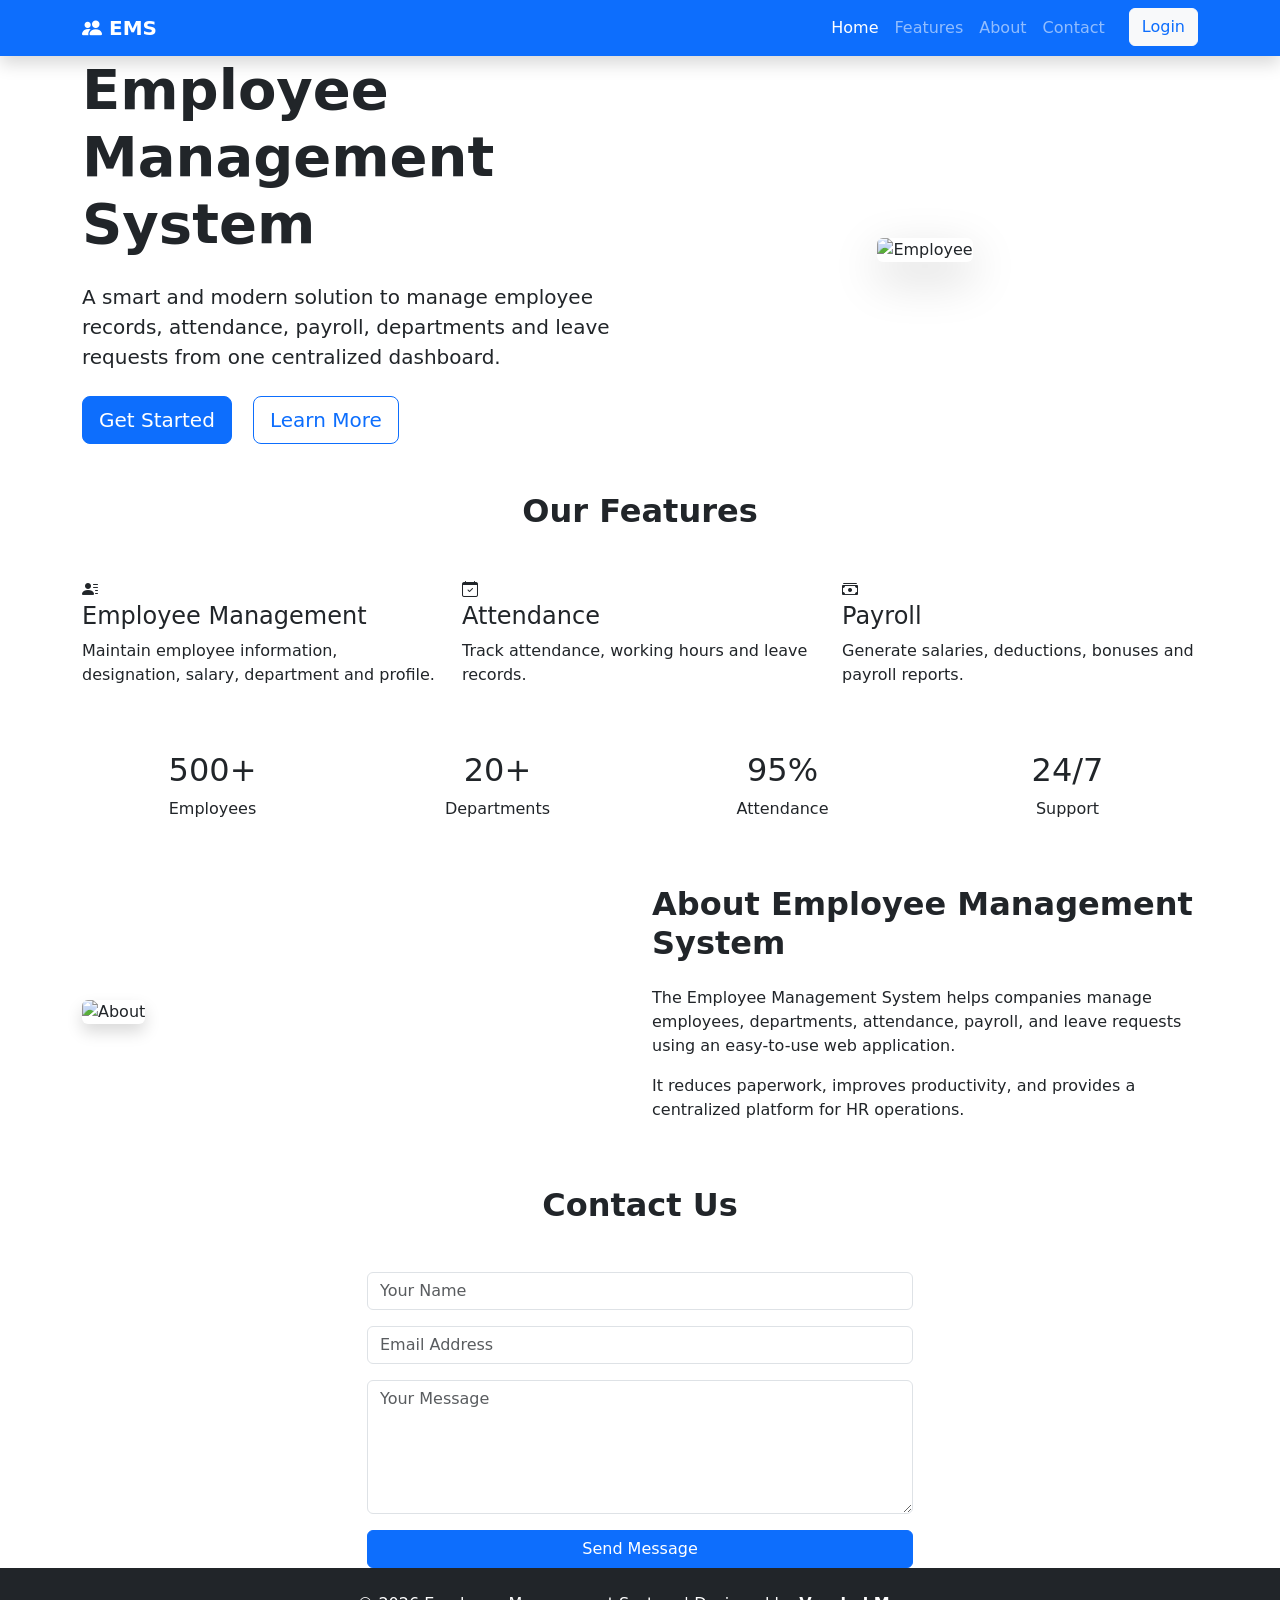
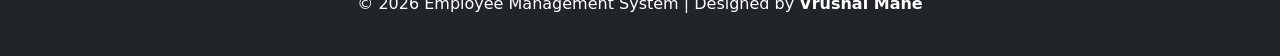
==== index.html @ 8c430d9c "Initial commit" ====
<!DOCTYPE html>
<html lang="en">
<head>
    <meta charset="UTF-8">
    <meta name="viewport" content="width=device-width, initial-scale=1.0">
    <title>Employee Management System</title>

    <!-- Bootstrap CSS -->
    <link href="https://cdn.jsdelivr.net/npm/bootstrap@5.3.3/dist/css/bootstrap.min.css" rel="stylesheet">

    <!-- Bootstrap Icons -->
    <link href="https://cdn.jsdelivr.net/npm/bootstrap-icons@1.11.3/font/bootstrap-icons.css" rel="stylesheet">

    <!-- Custom CSS -->
    <link rel="stylesheet" href="css/style.css">
</head>

<body>

<!-- Navbar -->
<nav class="navbar navbar-expand-lg navbar-dark bg-primary shadow sticky-top">
    <div class="container">

        <a class="navbar-brand fw-bold" href="#">
            <i class="bi bi-people-fill"></i> EMS
        </a>

        <button class="navbar-toggler" type="button"
            data-bs-toggle="collapse"
            data-bs-target="#navbarNav">
            <span class="navbar-toggler-icon"></span>
        </button>

        <div class="collapse navbar-collapse" id="navbarNav">

            <ul class="navbar-nav ms-auto">

                <li class="nav-item">
                    <a class="nav-link active" href="#">Home</a>
                </li>

                <li class="nav-item">
                    <a class="nav-link" href="#features">Features</a>
                </li>

                <li class="nav-item">
                    <a class="nav-link" href="#about">About</a>
                </li>

                <li class="nav-item">
                    <a class="nav-link" href="#contact">Contact</a>
                </li>

                <li class="nav-item ms-3">
                    <a href="login.html" class="btn btn-light text-primary">
                        Login
                    </a>
                </li>

            </ul>

        </div>

    </div>
</nav>

<!-- Hero Section -->

<section class="hero-section">

<div class="container">

<div class="row align-items-center">

<div class="col-lg-6">

<h1 class="display-4 fw-bold">

Employee Management System

</h1>

<p class="lead my-4">

A smart and modern solution to manage employee records,
attendance, payroll, departments and leave requests from
one centralized dashboard.

</p>

<a href="login.html" class="btn btn-primary btn-lg me-3">

Get Started

</a>

<a href="#features" class="btn btn-outline-primary btn-lg">

Learn More

</a>

</div>

<div class="col-lg-6 text-center">

<img src="images/hero.jpg"
class="img-fluid rounded shadow-lg"
alt="Employee">

</div>

</div>

</div>

</section>

<!-- Features -->

<section id="features" class="py-5">

<div class="container">

<h2 class="text-center fw-bold mb-5">

Our Features

</h2>

<div class="row">

<div class="col-md-4">

<div class="feature-card">

<i class="bi bi-person-lines-fill"></i>

<h4>Employee Management</h4>

<p>

Maintain employee information,
designation,
salary,
department and profile.

</p>

</div>

</div>

<div class="col-md-4">

<div class="feature-card">

<i class="bi bi-calendar-check"></i>

<h4>Attendance</h4>

<p>

Track attendance,
working hours
and leave records.

</p>

</div>

</div>

<div class="col-md-4">

<div class="feature-card">

<i class="bi bi-cash-stack"></i>

<h4>Payroll</h4>

<p>

Generate salaries,
deductions,
bonuses
and payroll reports.

</p>

</div>

</div>

</div>

</div>

</section>

<!-- Statistics -->

<section class="stats-section">

<div class="container">

<div class="row text-center">

<div class="col-md-3">

<h2>500+</h2>

<p>Employees</p>

</div>

<div class="col-md-3">

<h2>20+</h2>

<p>Departments</p>

</div>

<div class="col-md-3">

<h2>95%</h2>

<p>Attendance</p>

</div>

<div class="col-md-3">

<h2>24/7</h2>

<p>Support</p>

</div>

</div>

</div>

</section>

<!-- About -->

<section id="about" class="py-5">

<div class="container">

<div class="row align-items-center">

<div class="col-lg-6">

<img src="images/about.jpg"
class="img-fluid rounded shadow"
alt="About">

</div>

<div class="col-lg-6">

<h2 class="fw-bold">

About Employee Management System

</h2>

<p class="mt-4">

The Employee Management System helps
companies manage employees,
departments,
attendance,
payroll,
and leave requests using
an easy-to-use web application.

</p>

<p>

It reduces paperwork,
improves productivity,
and provides a centralized
platform for HR operations.

</p>

</div>

</div>

</div>

</section>

<!-- Contact -->

<section id="contact" class="contact-section">

<div class="container">

<h2 class="text-center fw-bold mb-5">

Contact Us

</h2>

<div class="row justify-content-center">

<div class="col-lg-6">

<form>

<input type="text"
class="form-control mb-3"
placeholder="Your Name">

<input type="email"
class="form-control mb-3"
placeholder="Email Address">

<textarea
class="form-control mb-3"
rows="5"
placeholder="Your Message"></textarea>

<button class="btn btn-primary w-100">

Send Message

</button>

</form>

</div>

</div>

</div>

</section>

<!-- Footer -->

<footer class="bg-dark text-white text-center py-4">

<p>

© 2026 Employee Management System |
Designed by <strong>Vrushal Mane</strong>

</p>

</footer>

<script src="https://cdn.jsdelivr.net/npm/bootstrap@5.3.3/dist/js/bootstrap.bundle.min.js"></script>

<script src="js/script.js"></script>

</body>
</html>
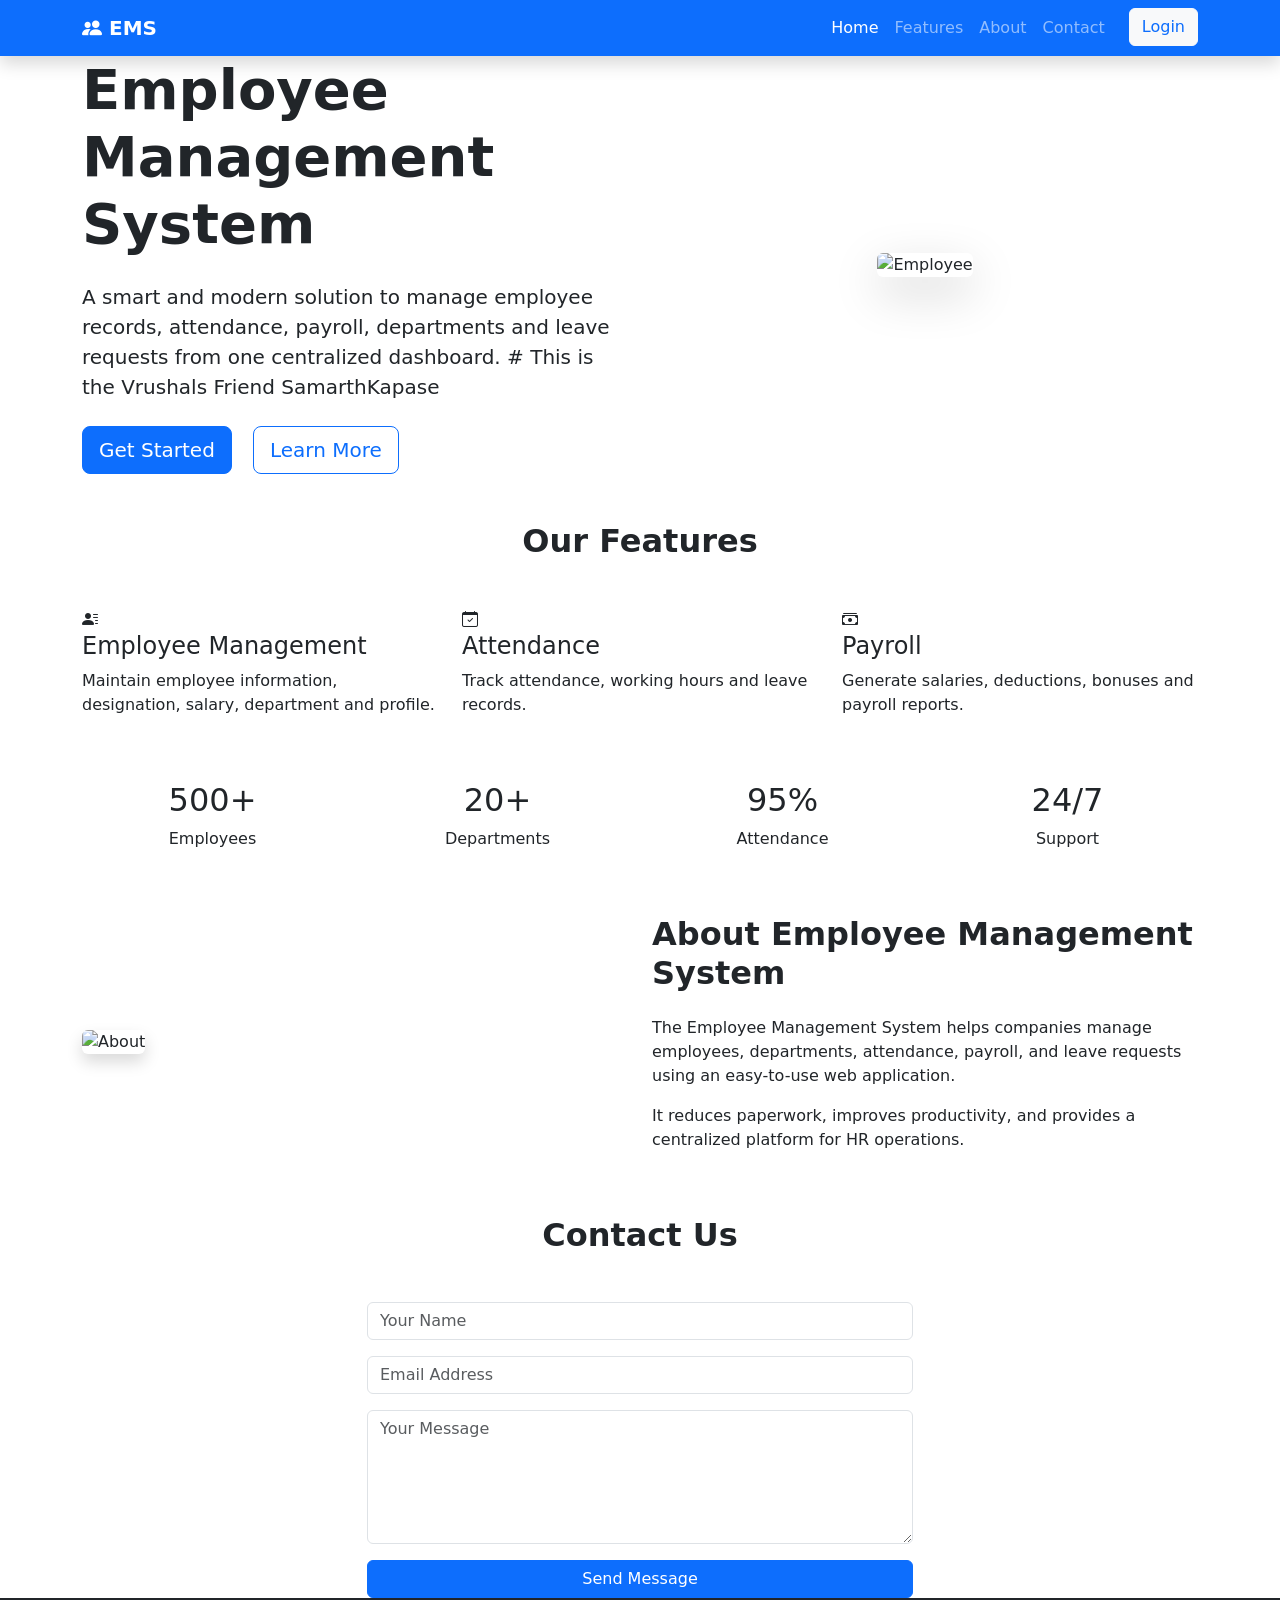
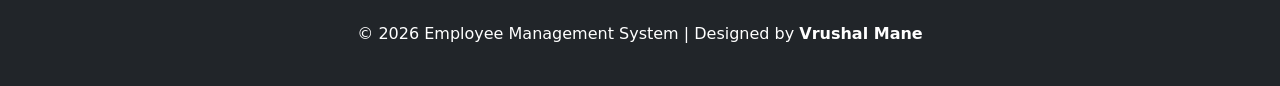
==== commit f5d5a36c: "Add comment about Vrushals Friend Added a comment about Vrushals Friend SamarthKapase." ====
--- a/index.html
+++ b/index.html
@@ -85,6 +85,7 @@
 A smart and modern solution to manage employee records,
 attendance, payroll, departments and leave requests from
 one centralized dashboard.
+# This is the Vrushals Friend SamarthKapase
 
 </p>
 
@@ -362,4 +363,4 @@
 <script src="js/script.js"></script>
 
 </body>
-</html>+</html>
